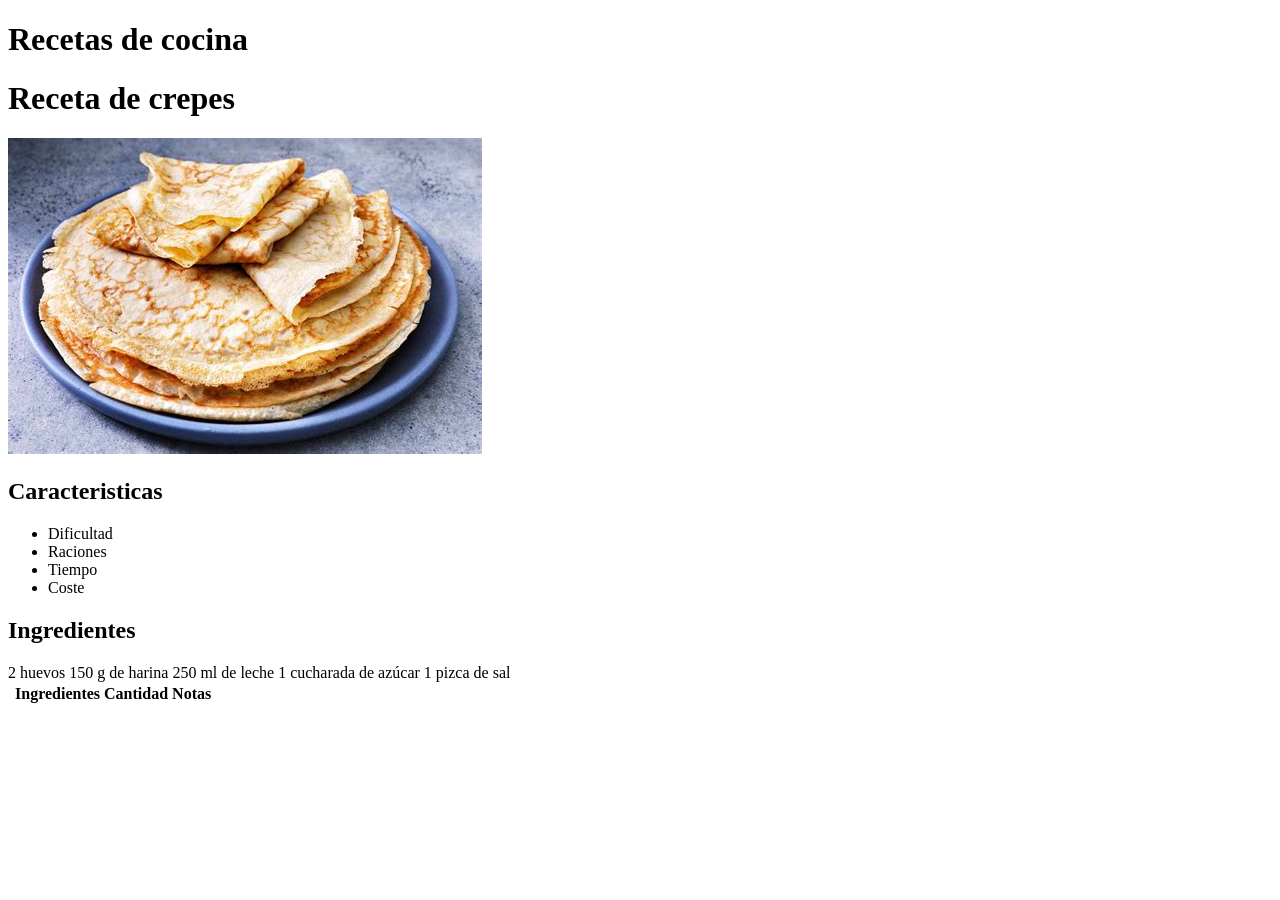
==== HTTML/tema1/Receta/index.html @ 77fad316 "Ejercicio de "Receta" y ejercicio de queen" ====
<!DOCTYPE html>
<html lang="en">
<head>
    <meta charset="UTF-8">
    <meta name="Autor" content="JuanFrancisco-BarnesteinVergara">
    <link rel="stylesheet" href="index.css">
    <title>Receta</title>
</head>
<body>
    <header>
        <h1>Recetas de cocina</h1>
    </header>
    <main>
        <div>
            <h1>Receta de crepes</h1>
            <img src="Imagenes/Crepes.jpg" alt="Imagen de crepes">
        </div>
        <div>
            <h2>Caracteristicas</h2>
            <ul>
                <li>Dificultad</li>
                <li>Raciones</li>
                <li>Tiempo</li>
                <li>Coste</li>
            </ul>
        </div>
        <div>
            <h2>Ingredientes</h2>
            <table>
                <tr>
                    <td>
                        <th>Ingredientes</th>
                        <th>Cantidad</th>
                        <th>Notas</th>
                    </td>
                    2 huevos
                    150 g de harina
                    250 ml de leche
                    1 cucharada de azúcar
                    1 pizca de sal
                </tr>
            </table>
        </div>
    </main>
    <footer>

    </footer>
</body>
</html>
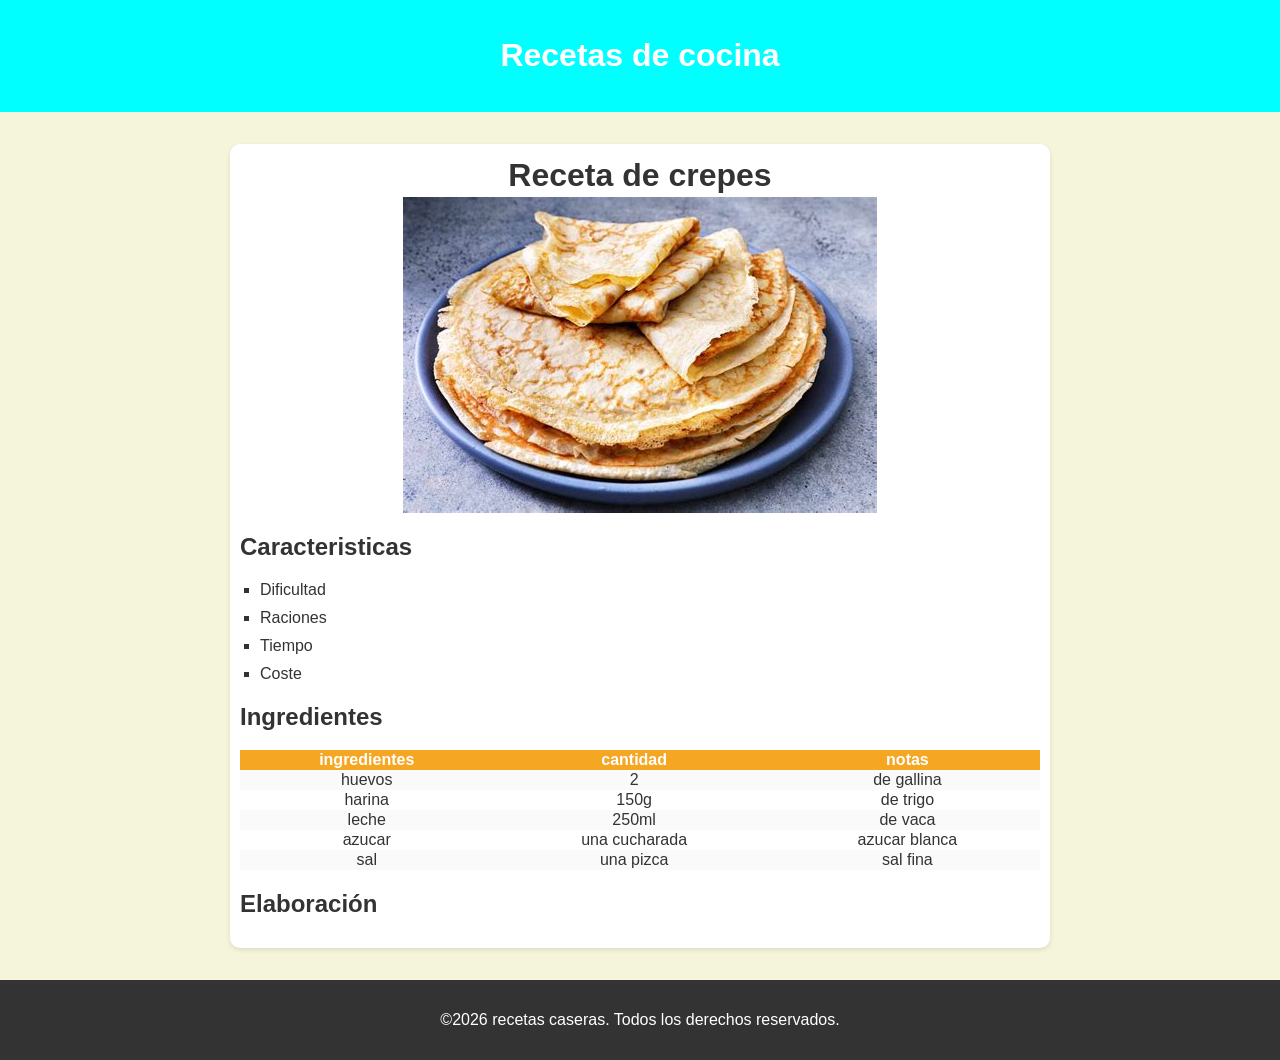
==== commit 7c371cf8: "Ejercicio de receta sin terminar" ====
--- a/HTTML/tema1/Receta/index.html
+++ b/HTTML/tema1/Receta/index.html
@@ -11,39 +11,78 @@
         <h1>Recetas de cocina</h1>
     </header>
     <main>
+        <div class="receta">
+                <div class="titulo">
+                    <h1>Receta de crepes</h1>
+                    <div class="imagenReceta">
+                        <img src="Imagenes/Crepes.jpg" alt="Imagen de crepes">
+                    </div>
+                </div>
+            <div class="caracteristicas">
+                <h2>Caracteristicas</h2>
+                <ul>
+                    <li>Dificultad</li>
+                    <li>Raciones</li>
+                    <li>Tiempo</li>
+                    <li>Coste</li>
+                </ul>
+            </div>
+            <div class="ingredientes">
+                <h2>Ingredientes</h2>
+                <table>
+                    <thead>
+                        <tr>
+                            <th>ingredientes</th>
+                            <th>cantidad</th>
+                            <th>notas</th>
+                        </tr>
+                    </thead>
+                    <tbody>
+                        <tr>
+                            <td>huevos</td>
+                            <td>2</td>
+                            <td>de gallina</td>
+                        </tr>
+                        <tr>
+                            <td>harina</td>
+                            <td>150g</td>
+                            <td>de trigo</td>
+                        </tr>
+                        <tr>
+                            <td>leche</td>
+                            <td>250ml</td>
+                            <td>de vaca</td>
+                        </tr>
+                        <tr>
+                            <td>azucar</td>
+                            <td>una cucharada</td>
+                            <td>azucar blanca</td>
+                        </tr>
+                        <tr>
+                            <td>sal</td>
+                            <td>una pizca</td>
+                            <td>sal fina</td>
+                        </tr>
+                    </tbody>
+                </table>
+            </div>
         <div>
-            <h1>Receta de crepes</h1>
-            <img src="Imagenes/Crepes.jpg" alt="Imagen de crepes">
+            <h2>Elaboración</h2>
+            <p><!--pon la elaboración--></p>
         </div>
-        <div>
-            <h2>Caracteristicas</h2>
-            <ul>
-                <li>Dificultad</li>
-                <li>Raciones</li>
-                <li>Tiempo</li>
-                <li>Coste</li>
-            </ul>
         </div>
-        <div>
-            <h2>Ingredientes</h2>
-            <table>
-                <tr>
-                    <td>
-                        <th>Ingredientes</th>
-                        <th>Cantidad</th>
-                        <th>Notas</th>
-                    </td>
-                    2 huevos
+    </main>
+    <footer>
+        <p>&copy;2026 recetas caseras. Todos los derechos reservados.</p>
+    </footer>
+</body>
+</html>
+                    <!-- 2 huevos
                     150 g de harina
                     250 ml de leche
                     1 cucharada de azúcar
-                    1 pizca de sal
-                </tr>
-            </table>
-        </div>
-    </main>
-    <footer>
+                    1 pizca de sal -->
 
-    </footer>
-</body>
-</html>+                    <!-- Ingredientes
+                    Cantidad
+                    Notas -->
--- a/HTTML/tema1/Receta/index.css
+++ b/HTTML/tema1/Receta/index.css
@@ -0,0 +1,82 @@
+
+
+body{
+    box-sizing: border-box;
+    display: flex;
+    flex-direction: column;
+    font-family: Arial, sans-serif;
+    margin: 0;
+    padding: 0;
+}
+
+header{
+    background-color: cyan;
+    color: #FFF;
+    text-align: center;
+    padding: 1rem;
+}
+
+main{
+    background-color: beige;
+    padding: 2rem;
+}
+
+footer{
+    background-color: #333;
+    color: white;
+    text-align: center;
+    padding: 15px;
+}
+
+.receta{
+    background-color: white;
+    color: #333;
+    box-shadow: 0px 2px 5px rgb(0, 0, 0, 0.1);
+    max-width: 800px;
+    border-radius: 10px;
+    padding: 10px;
+    margin: 0px auto;
+}
+
+.titulo{
+    text-align: center;
+    line-height: 0;
+}
+
+.imagenReceta{
+    text-align: center;
+    margin-bottom: 20px;
+    max-width: 100%;
+    border-radius: 10px;
+}
+
+.caracteristicas ul{
+    list-style-type: square;
+    padding-left: 20px;
+}
+.caracteristicas li{
+    margin-bottom: 10px;
+}
+.ingredientes {
+    margin-top: 0.5rem;
+}
+.ingredientes table{
+    border-collapse: collapse;
+    width: 100%;
+}
+.ingredientes thead{
+    background-color: #F5A623;
+    color: white;
+    padding: 0.75rem 1rem;
+    font-weight: bold;
+    text-align: center;
+}
+.ingredientes tbody{
+    padding: 0.65rem 1rem;
+    border-bottom: 1px solid color #eee;
+    text-align: center;
+}
+
+.ingredientes tbody tr:nth-child(odd){
+    background-color: #fafafa;
+}
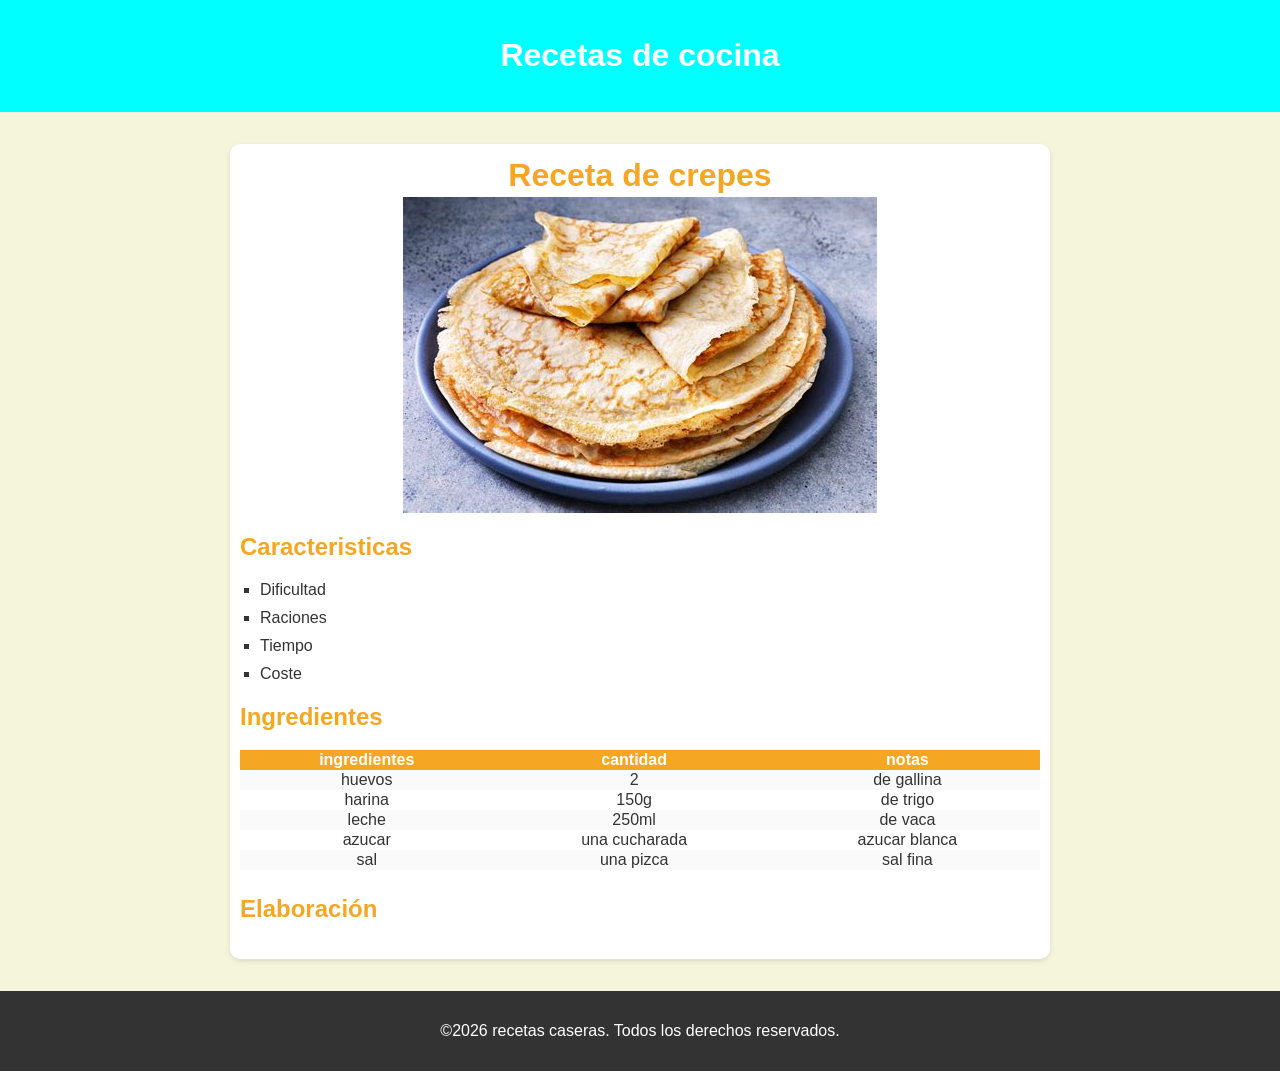
==== commit 551fa2bb: "mas cambios al ejercicio "receta"" ====
--- a/HTTML/tema1/Receta/index.html
+++ b/HTTML/tema1/Receta/index.html
@@ -66,7 +66,7 @@
                     </tbody>
                 </table>
             </div>
-        <div>
+        <div class="elaboración">
             <h2>Elaboración</h2>
             <p><!--pon la elaboración--></p>
         </div>
--- a/HTTML/tema1/Receta/index.css
+++ b/HTTML/tema1/Receta/index.css
@@ -79,4 +79,16 @@
 
 .ingredientes tbody tr:nth-child(odd){
     background-color: #fafafa;
-}+}
+
+.elaboración{
+    line-height: 1.6;
+}
+
+.receta h1,h2{
+    color:#F5A623;
+}
+.receta h1{
+    text-align: center;
+}
+
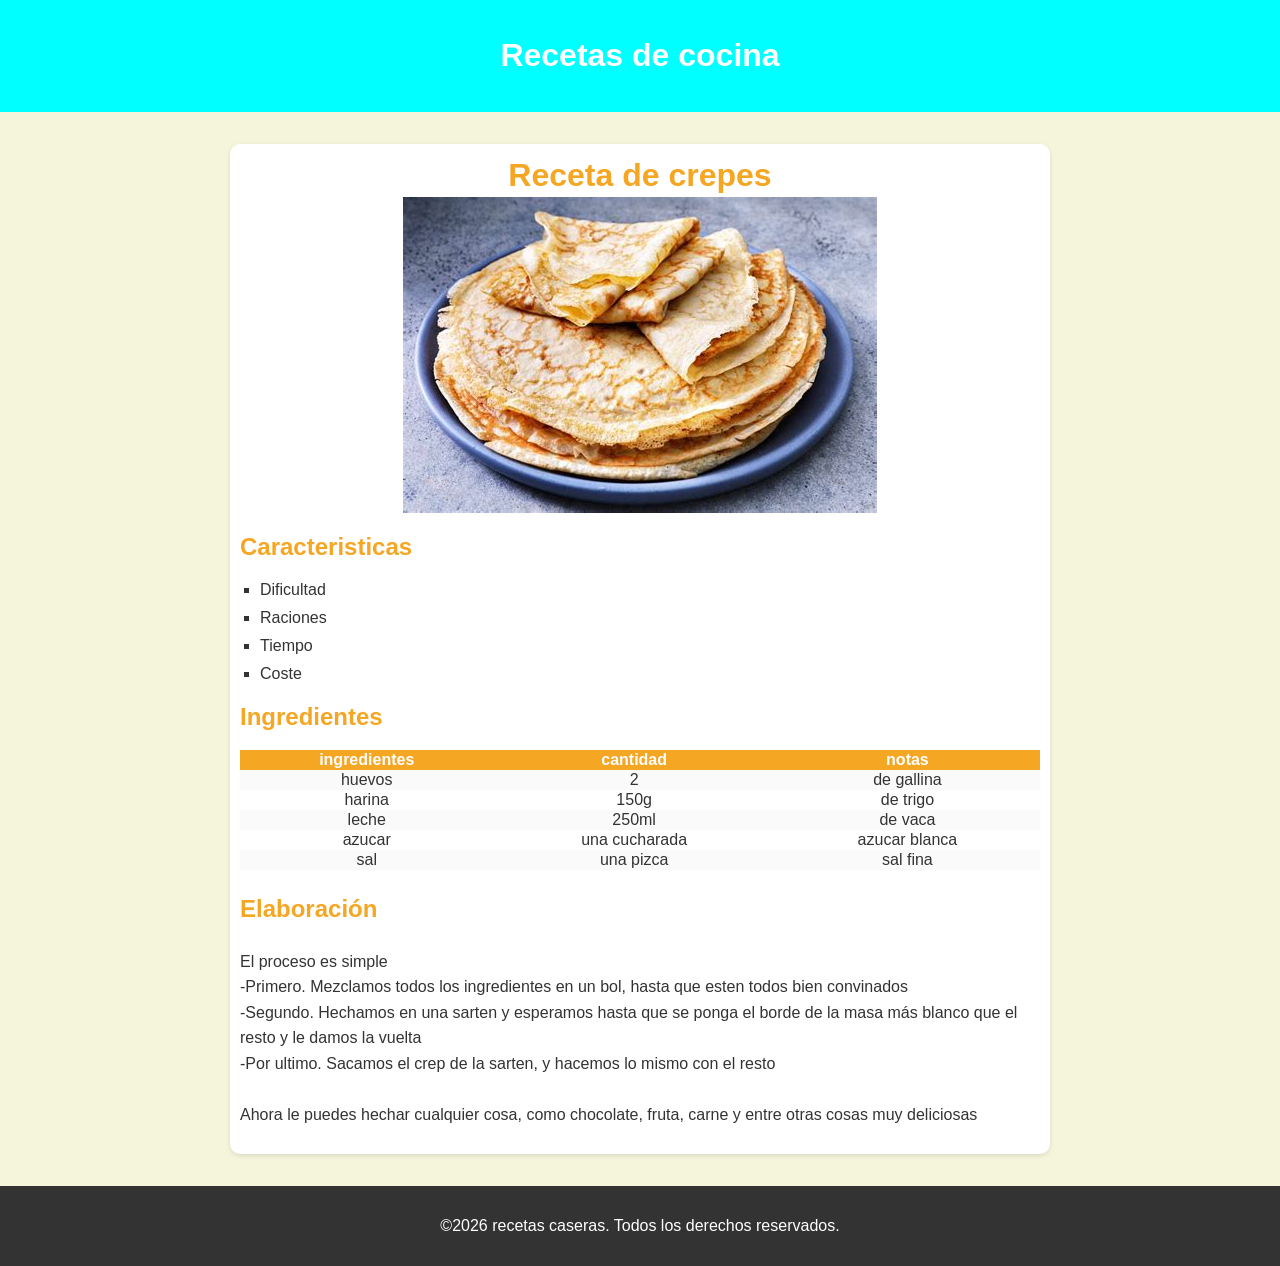
==== commit dac0a332: "Actividad "receta" terminada" ====
--- a/HTTML/tema1/Receta/index.html
+++ b/HTTML/tema1/Receta/index.html
@@ -68,7 +68,7 @@
             </div>
         <div class="elaboración">
             <h2>Elaboración</h2>
-            <p><!--pon la elaboración--></p>
+            <p>El proceso es simple<br> -Primero. Mezclamos todos los ingredientes en un bol, hasta que esten todos bien convinados <br> -Segundo. Hechamos en una sarten y esperamos hasta que se ponga el borde de la masa más blanco que el resto y le damos la vuelta<br>-Por ultimo. Sacamos el crep de la sarten, y hacemos lo mismo con el resto <br><br>Ahora le puedes hechar cualquier cosa, como chocolate, fruta, carne y entre otras cosas muy deliciosas</p>
         </div>
         </div>
     </main>
